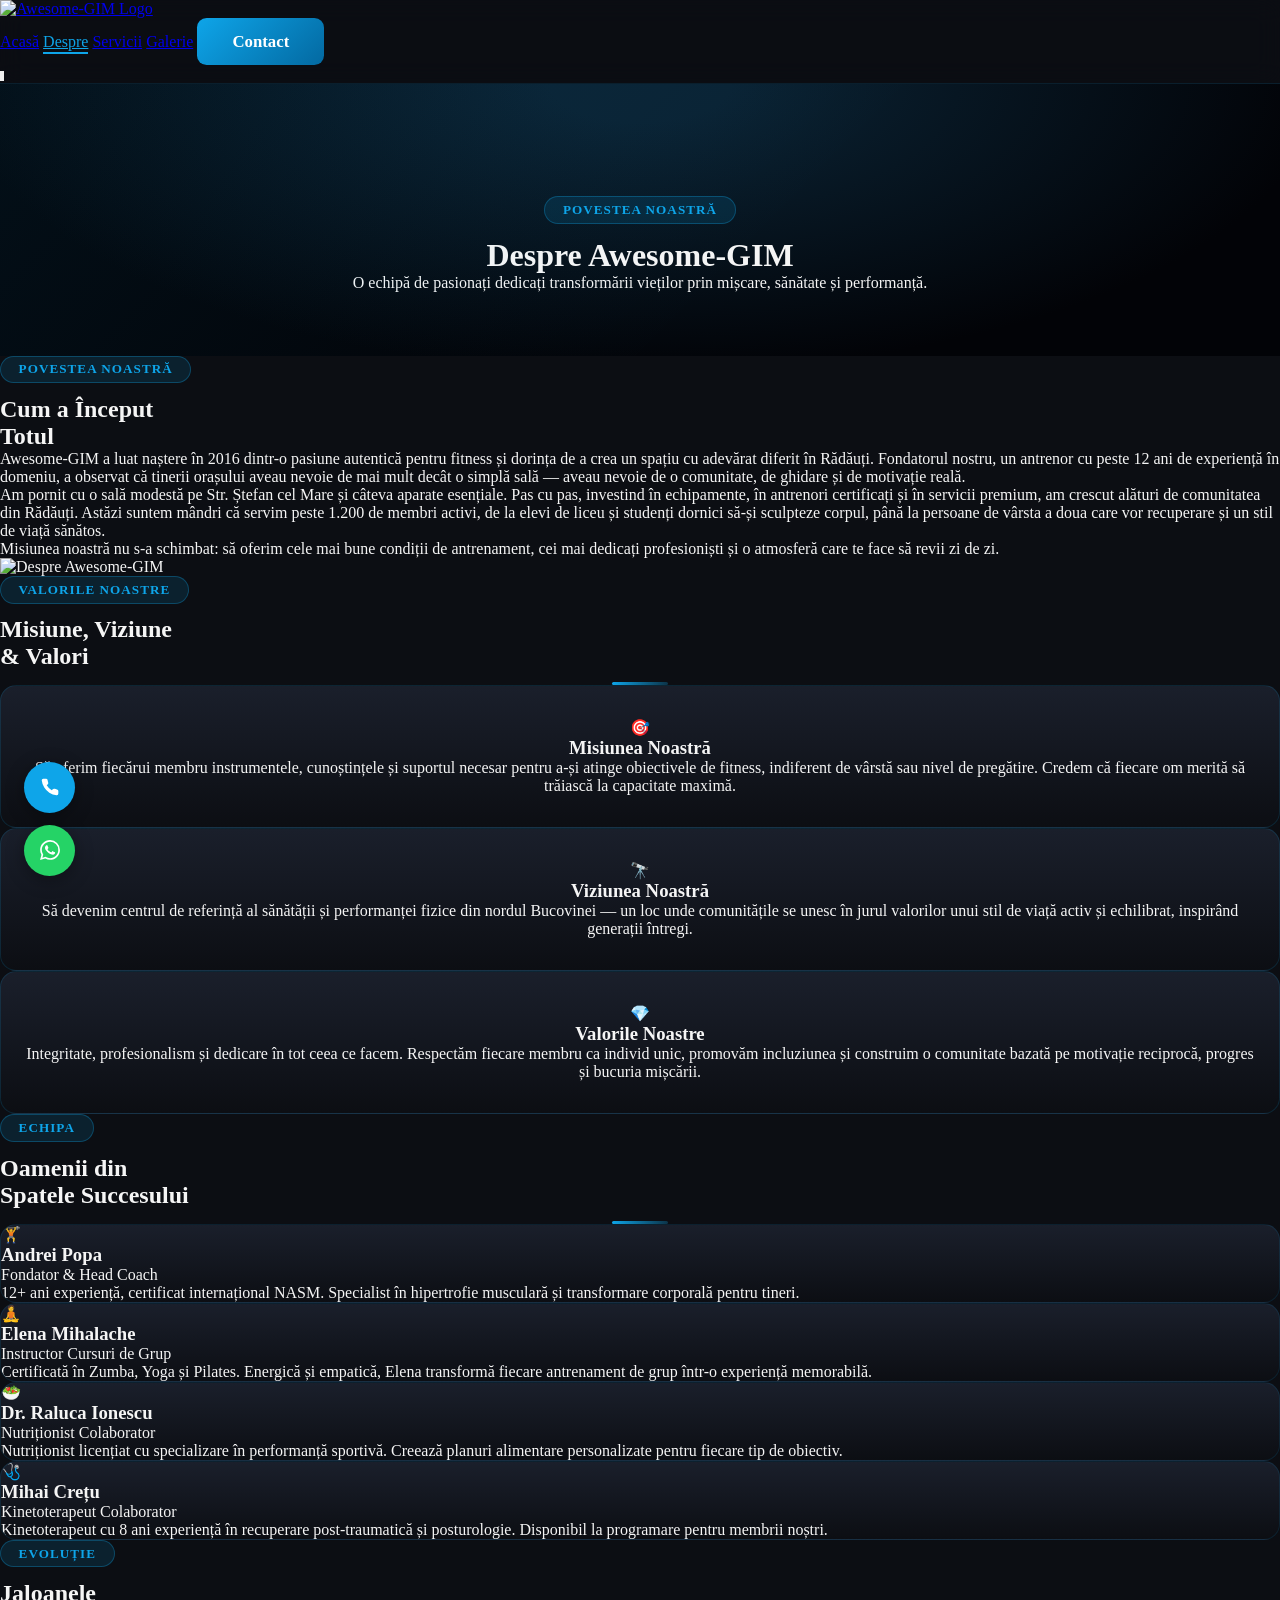
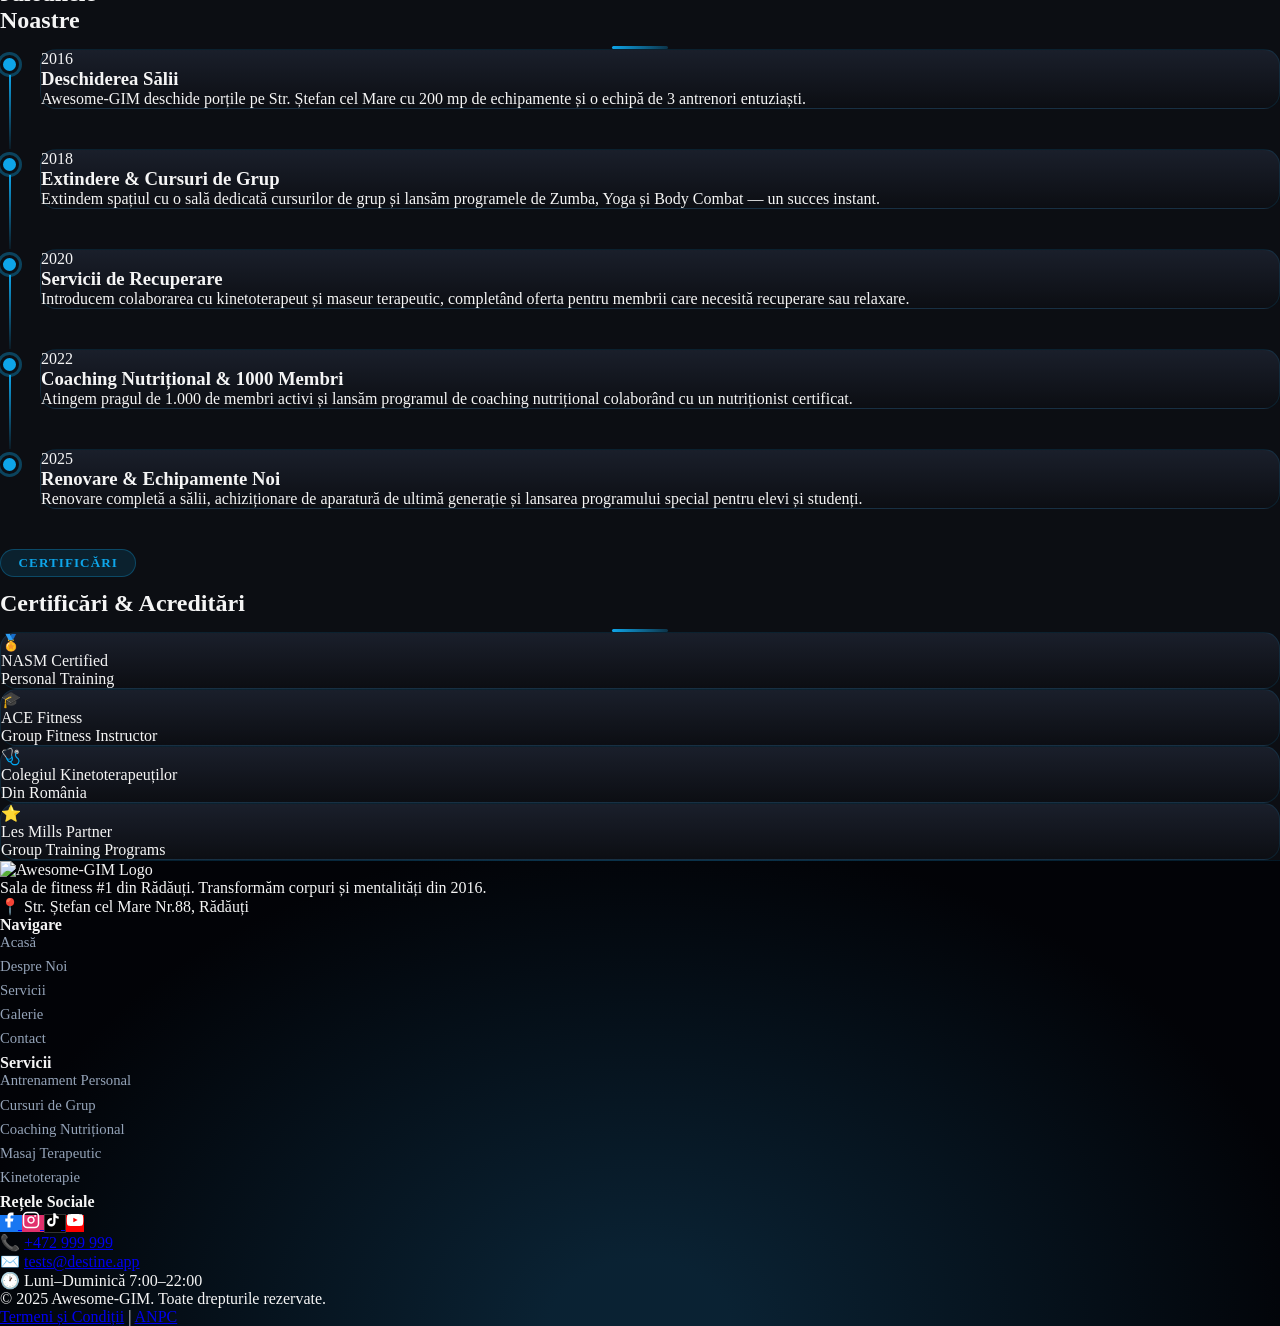
==== about.html @ e0ace4b9 "🚀 Site inițial generat de SiteForge" ====
<!DOCTYPE html>
<html lang="ro">
<head>
  <meta charset="UTF-8" />
  <meta name="viewport" content="width=device-width, initial-scale=1.0" />
  <title>Despre Noi | Awesome-GIM</title>
  <meta name="description" content="Descoperă povestea Awesome-GIM din Rădăuți — echipa, valorile și misiunea noastră de a transforma viețile prin fitness." />
  <meta property="og:title" content="Despre Noi | Awesome-GIM" />
  <meta property="og:description" content="Descoperă povestea Awesome-GIM din Rădăuți — echipa, valorile și misiunea noastră de a transforma viețile prin fitness." />
  <meta property="og:image" content="https://akiojiswhqnjiuwdciof.supabase.co/storage/v1/object/public/site-images/b75ac7b5-a61c-40fb-83b8-2c3bfa3e91f3/1776778508767.jpg" />
  <meta property="og:type" content="website" />
  <meta name="robots" content="index, follow" />
  <link rel="icon" href="https://akiojiswhqnjiuwdciof.supabase.co/storage/v1/object/public/site-images/ai-b75ac7b5-a61c-40fb-83b8-2c3bfa3e91f3-1776778512224.png" />
  <link rel="stylesheet" href="style.css" />
  <script src="https://cdn.tailwindcss.com"></script>
  <script>
    tailwind.config = {
      theme: {
        extend: {
          colors: {
            primary: "#0EA5E9",
            secondary: "#94A3B8",
            accent: "#0369a1",
            light: "#f5f5f5",
            dark: "#0c0e13",
          },
          backgroundImage: {
            "dark-radial-right": "radial-gradient(at center right, #0a2233 10%, #020307 75%)",
            "dark-radial-left": "radial-gradient(at center left, #0a2233 10%, #020307 75%)",
            "dark-radial-top": "radial-gradient(at top center, #0a2233 10%, #020307 75%)",
            "dark-radial-bottom": "radial-gradient(at bottom center, #0a2233 10%, #020307 75%)",
            "dark-silver-radial": "radial-gradient(at center, #1a1a1a 10%, #2a2a2a 90%)",
            "card-dark": "linear-gradient(180deg, #1a1f2b 0%, #0c0e13 100%)",
            "card-dark-hover": "linear-gradient(180deg, #2a3040 0%, #1a1f2b 100%)",
            "primary-blend": "linear-gradient(135deg, #0EA5E9 0%, #020307 100%)",
            "accent-blend": "linear-gradient(135deg, #0369a1 0%, #000000 100%)",
          },
        },
      },
    };
  </script>
</head>
<body class="bg-dark text-light font-serif">

  <!-- NAVBAR -->
  <nav id="navbar" class="navbar-glass fixed top-0 left-0 right-0 z-50">
    <div class="max-w-7xl mx-auto px-4 sm:px-6 lg:px-8">
      <div class="flex items-center justify-between h-16">
        <a href="index.html" class="flex items-center gap-2">
          <img src="https://akiojiswhqnjiuwdciof.supabase.co/storage/v1/object/public/site-images/ai-b75ac7b5-a61c-40fb-83b8-2c3bfa3e91f3-1776778512224.png" alt="Awesome-GIM Logo" class="h-10 w-auto" />
        </a>
        <div class="hidden md:flex items-center gap-7">
          <a href="index.html" class="nav-link text-light text-sm font-semibold tracking-wide">Acasă</a>
          <a href="about.html" class="nav-link text-light text-sm font-semibold tracking-wide">Despre</a>
          <a href="services.html" class="nav-link text-light text-sm font-semibold tracking-wide">Servicii</a>
          <a href="galerie.html" class="nav-link text-light text-sm font-semibold tracking-wide">Galerie</a>
          <a href="contact.html" class="btn-primary text-sm py-2 px-5">Contact</a>
        </div>
        <button id="hamburger" class="md:hidden flex flex-col justify-center items-center w-9 h-9 gap-1.5 hamburger-lines" aria-label="Meniu" aria-expanded="false">
          <span class="w-6"></span>
          <span class="w-6"></span>
          <span class="w-6"></span>
        </button>
      </div>
    </div>
    <div id="mobile-menu">
      <a href="index.html" class="nav-link">Acasă</a>
      <a href="about.html" class="nav-link">Despre</a>
      <a href="services.html" class="nav-link">Servicii</a>
      <a href="galerie.html" class="nav-link">Galerie</a>
      <a href="contact.html" class="nav-link">Contact</a>
    </div>
  </nav>

  <!-- PAGE HEADER -->
  <div class="page-header">
    <div class="relative z-10">
      <div class="section-badge">Povestea Noastră</div>
      <h1 class="text-4xl md:text-6xl font-bold text-white mt-3 mb-4">Despre <span class="text-primary">Awesome-GIM</span></h1>
      <p class="text-secondary text-lg max-w-2xl mx-auto leading-relaxed">O echipă de pasionați dedicați transformării vieților prin mișcare, sănătate și performanță.</p>
    </div>
  </div>

  <!-- OUR STORY -->
  <section class="py-20 bg-dark-radial-top">
    <div class="max-w-7xl mx-auto px-4">
      <div class="grid md:grid-cols-2 gap-14 items-center">
        <div class="fade-in">
          <div class="section-badge">Povestea Noastră</div>
          <h2 class="text-3xl md:text-4xl font-bold text-white mt-3 mb-6">Cum a Început<br/><span class="text-primary">Totul</span></h2>
          <p class="text-secondary leading-relaxed mb-5">
            Awesome-GIM a luat naștere în 2016 dintr-o pasiune autentică pentru fitness și dorința de a crea un spațiu cu adevărat diferit în Rădăuți. Fondatorul nostru, un antrenor cu peste 12 ani de experiență în domeniu, a observat că tinerii orașului aveau nevoie de mai mult decât o simplă sală — aveau nevoie de o comunitate, de ghidare și de motivație reală.
          </p>
          <p class="text-secondary leading-relaxed mb-5">
            Am pornit cu o sală modestă pe Str. Ștefan cel Mare și câteva aparate esențiale. Pas cu pas, investind în echipamente, în antrenori certificați și în servicii premium, am crescut alături de comunitatea din Rădăuți. Astăzi suntem mândri că servim peste 1.200 de membri activi, de la elevi de liceu și studenți dornici să-și sculpteze corpul, până la persoane de vârsta a doua care vor recuperare și un stil de viață sănătos.
          </p>
          <p class="text-secondary leading-relaxed">
            Misiunea noastră nu s-a schimbat: să oferim cele mai bune condiții de antrenament, cei mai dedicați profesioniști și o atmosferă care te face să revii zi de zi.
          </p>
        </div>
        <div class="fade-in">
          <img src="https://akiojiswhqnjiuwdciof.supabase.co/storage/v1/object/public/site-images/ai-b75ac7b5-a61c-40fb-83b8-2c3bfa3e91f3-1776778518908.png" alt="Despre Awesome-GIM" class="rounded-2xl w-full object-cover shadow-2xl border border-primary/20" style="max-height:480px;object-fit:cover;" />
        </div>
      </div>
    </div>
  </section>

  <!-- MISSION & VALUES -->
  <section class="py-20 bg-dark-radial-bottom">
    <div class="max-w-7xl mx-auto px-4">
      <div class="text-center mb-14 fade-in">
        <div class="section-badge">Valorile Noastre</div>
        <h2 class="text-3xl md:text-4xl font-bold text-white mt-3">Misiune, Viziune<br/><span class="text-primary">& Valori</span></h2>
        <div class="section-divider"></div>
      </div>
      <div class="grid md:grid-cols-3 gap-7">
        <div class="mission-card fade-in">
          <div class="text-5xl mb-4">🎯</div>
          <h3 class="text-primary font-bold text-xl mb-3">Misiunea Noastră</h3>
          <p class="text-secondary text-sm leading-relaxed">Să oferim fiecărui membru instrumentele, cunoștințele și suportul necesar pentru a-și atinge obiectivele de fitness, indiferent de vârstă sau nivel de pregătire. Credem că fiecare om merită să trăiască la capacitate maximă.</p>
        </div>
        <div class="mission-card fade-in">
          <div class="text-5xl mb-4">🔭</div>
          <h3 class="text-primary font-bold text-xl mb-3">Viziunea Noastră</h3>
          <p class="text-secondary text-sm leading-relaxed">Să devenim centrul de referință al sănătății și performanței fizice din nordul Bucovinei — un loc unde comunitățile se unesc în jurul valorilor unui stil de viață activ și echilibrat, inspirând generații întregi.</p>
        </div>
        <div class="mission-card fade-in">
          <div class="text-5xl mb-4">💎</div>
          <h3 class="text-primary font-bold text-xl mb-3">Valorile Noastre</h3>
          <p class="text-secondary text-sm leading-relaxed">Integritate, profesionalism și dedicare în tot ceea ce facem. Respectăm fiecare membru ca individ unic, promovăm incluziunea și construim o comunitate bazată pe motivație reciprocă, progres și bucuria mișcării.</p>
        </div>
      </div>
    </div>
  </section>

  <!-- TEAM -->
  <section class="py-20 bg-dark-radial-top">
    <div class="max-w-7xl mx-auto px-4">
      <div class="text-center mb-14 fade-in">
        <div class="section-badge">Echipa</div>
        <h2 class="text-3xl md:text-4xl font-bold text-white mt-3">Oamenii din<br/><span class="text-primary">Spatele Succesului</span></h2>
        <div class="section-divider"></div>
      </div>
      <div class="grid grid-cols-1 sm:grid-cols-2 lg:grid-cols-4 gap-7">
        <div class="team-card fade-in">
          <div class="h-48 bg-primary-blend flex items-center justify-center text-6xl">🏋️</div>
          <div class="p-5">
            <h3 class="text-white font-bold text-lg mb-1">Andrei Popa</h3>
            <p class="text-primary text-xs font-semibold uppercase tracking-wider mb-3">Fondator & Head Coach</p>
            <p class="text-secondary text-sm leading-relaxed">12+ ani experiență, certificat internațional NASM. Specialist în hipertrofie musculară și transformare corporală pentru tineri.</p>
          </div>
        </div>
        <div class="team-card fade-in">
          <div class="h-48 bg-accent-blend flex items-center justify-center text-6xl">🧘</div>
          <div class="p-5">
            <h3 class="text-white font-bold text-lg mb-1">Elena Mihalache</h3>
            <p class="text-primary text-xs font-semibold uppercase tracking-wider mb-3">Instructor Cursuri de Grup</p>
            <p class="text-secondary text-sm leading-relaxed">Certificată în Zumba, Yoga și Pilates. Energică și empatică, Elena transformă fiecare antrenament de grup într-o experiență memorabilă.</p>
          </div>
        </div>
        <div class="team-card fade-in">
          <div class="h-48 bg-primary-blend flex items-center justify-center text-6xl">🥗</div>
          <div class="p-5">
            <h3 class="text-white font-bold text-lg mb-1">Dr. Raluca Ionescu</h3>
            <p class="text-primary text-xs font-semibold uppercase tracking-wider mb-3">Nutriționist Colaborator</p>
            <p class="text-secondary text-sm leading-relaxed">Nutriționist licențiat cu specializare în performanță sportivă. Creează planuri alimentare personalizate pentru fiecare tip de obiectiv.</p>
          </div>
        </div>
        <div class="team-card fade-in">
          <div class="h-48 bg-accent-blend flex items-center justify-center text-6xl">🩺</div>
          <div class="p-5">
            <h3 class="text-white font-bold text-lg mb-1">Mihai Crețu</h3>
            <p class="text-primary text-xs font-semibold uppercase tracking-wider mb-3">Kinetoterapeut Colaborator</p>
            <p class="text-secondary text-sm leading-relaxed">Kinetoterapeut cu 8 ani experiență în recuperare post-traumatică și posturologie. Disponibil la programare pentru membrii noștri.</p>
          </div>
        </div>
      </div>
    </div>
  </section>

  <!-- TIMELINE -->
  <section class="py-20 bg-dark-radial-bottom">
    <div class="max-w-3xl mx-auto px-4">
      <div class="text-center mb-14 fade-in">
        <div class="section-badge">Evoluție</div>
        <h2 class="text-3xl md:text-4xl font-bold text-white mt-3">Jaloanele<br/><span class="text-primary">Noastre</span></h2>
        <div class="section-divider"></div>
      </div>
      <div class="fade-in">
        <div class="timeline-item">
          <div class="timeline-dot"></div>
          <div class="service-card p-5">
            <span class="text-primary font-bold text-sm">2016</span>
            <h3 class="text-white font-bold mt-1 mb-2">Deschiderea Sălii</h3>
            <p class="text-secondary text-sm leading-relaxed">Awesome-GIM deschide porțile pe Str. Ștefan cel Mare cu 200 mp de echipamente și o echipă de 3 antrenori entuziaști.</p>
          </div>
        </div>
        <div class="timeline-item">
          <div class="timeline-dot"></div>
          <div class="service-card p-5">
            <span class="text-primary font-bold text-sm">2018</span>
            <h3 class="text-white font-bold mt-1 mb-2">Extindere & Cursuri de Grup</h3>
            <p class="text-secondary text-sm leading-relaxed">Extindem spațiul cu o sală dedicată cursurilor de grup și lansăm programele de Zumba, Yoga și Body Combat — un succes instant.</p>
          </div>
        </div>
        <div class="timeline-item">
          <div class="timeline-dot"></div>
          <div class="service-card p-5">
            <span class="text-primary font-bold text-sm">2020</span>
            <h3 class="text-white font-bold mt-1 mb-2">Servicii de Recuperare</h3>
            <p class="text-secondary text-sm leading-relaxed">Introducem colaborarea cu kinetoterapeut și maseur terapeutic, completând oferta pentru membrii care necesită recuperare sau relaxare.</p>
          </div>
        </div>
        <div class="timeline-item">
          <div class="timeline-dot"></div>
          <div class="service-card p-5">
            <span class="text-primary font-bold text-sm">2022</span>
            <h3 class="text-white font-bold mt-1 mb-2">Coaching Nutrițional & 1000 Membri</h3>
            <p class="text-secondary text-sm leading-relaxed">Atingem pragul de 1.000 de membri activi și lansăm programul de coaching nutrițional colaborând cu un nutriționist certificat.</p>
          </div>
        </div>
        <div class="timeline-item">
          <div class="timeline-dot"></div>
          <div class="service-card p-5">
            <span class="text-primary font-bold text-sm">2025</span>
            <h3 class="text-white font-bold mt-1 mb-2">Renovare & Echipamente Noi</h3>
            <p class="text-secondary text-sm leading-relaxed">Renovare completă a sălii, achiziționare de aparatură de ultimă generație și lansarea programului special pentru elevi și studenți.</p>
          </div>
        </div>
      </div>
    </div>
  </section>

  <!-- CERTIFICATIONS -->
  <section class="py-16 bg-dark-radial-top">
    <div class="max-w-7xl mx-auto px-4">
      <div class="text-center mb-10 fade-in">
        <div class="section-badge">Certificări</div>
        <h2 class="text-2xl md:text-3xl font-bold text-white mt-3">Certificări & <span class="text-primary">Acreditări</span></h2>
        <div class="section-divider"></div>
      </div>
      <div class="grid grid-cols-2 md:grid-cols-4 gap-5">
        <div class="service-card p-5 text-center fade-in">
          <div class="text-3xl mb-2">🏅</div>
          <p class="text-white font-semibold text-sm">NASM Certified</p>
          <p class="text-secondary text-xs">Personal Training</p>
        </div>
        <div class="service-card p-5 text-center fade-in">
          <div class="text-3xl mb-2">🎓</div>
          <p class="text-white font-semibold text-sm">ACE Fitness</p>
          <p class="text-secondary text-xs">Group Fitness Instructor</p>
        </div>
        <div class="service-card p-5 text-center fade-in">
          <div class="text-3xl mb-2">🩺</div>
          <p class="text-white font-semibold text-sm">Colegiul Kinetoterapeuților</p>
          <p class="text-secondary text-xs">Din România</p>
        </div>
        <div class="service-card p-5 text-center fade-in">
          <div class="text-3xl mb-2">⭐</div>
          <p class="text-white font-semibold text-sm">Les Mills Partner</p>
          <p class="text-secondary text-xs">Group Training Programs</p>
        </div>
      </div>
    </div>
  </section>

  <!-- FOOTER -->
  <footer class="pt-16 pb-6">
    <div class="max-w-7xl mx-auto px-4">
      <div class="grid grid-cols-1 md:grid-cols-4 gap-10 mb-12">
        <div>
          <img src="https://akiojiswhqnjiuwdciof.supabase.co/storage/v1/object/public/site-images/ai-b75ac7b5-a61c-40fb-83b8-2c3bfa3e91f3-1776778512224.png" alt="Awesome-GIM Logo" class="h-10 w-auto mb-4" />
          <p class="text-secondary text-sm leading-relaxed mb-4">Sala de fitness #1 din Rădăuți. Transformăm corpuri și mentalități din 2016.</p>
          <p class="text-secondary text-xs">📍 Str. Ștefan cel Mare Nr.88, Rădăuți</p>
        </div>
        <div>
          <h4 class="text-white font-bold mb-4 text-sm uppercase tracking-wider">Navigare</h4>
          <a href="index.html" class="footer-link">Acasă</a>
          <a href="about.html" class="footer-link">Despre Noi</a>
          <a href="services.html" class="footer-link">Servicii</a>
          <a href="galerie.html" class="footer-link">Galerie</a>
          <a href="contact.html" class="footer-link">Contact</a>
        </div>
        <div>
          <h4 class="text-white font-bold mb-4 text-sm uppercase tracking-wider">Servicii</h4>
          <a href="services.html" class="footer-link">Antrenament Personal</a>
          <a href="services.html" class="footer-link">Cursuri de Grup</a>
          <a href="services.html" class="footer-link">Coaching Nutrițional</a>
          <a href="services.html" class="footer-link">Masaj Terapeutic</a>
          <a href="services.html" class="footer-link">Kinetoterapie</a>
        </div>
        <div>
          <h4 class="text-white font-bold mb-4 text-sm uppercase tracking-wider">Rețele Sociale</h4>
          <div class="flex gap-3 mb-5">
            <a href="https://www.facebook.com/p/%F0%9D%91%B2%F0%9D%91%B3%F0%9D%91%AB-%F0%9D%91%A9%F0%9D%91%AC%F0%9D%91%A8%F0%9D%91%BC%F0%9D%91%BB%F0%9D%92%80-%F0%9D%91%AA%F0%9D%91%B3%F0%9D%91%B0%F0%9D%91%B5%F0%9D%91%B0%F0%9D%91%AA-61584744534607" target="_blank" rel="noopener noreferrer" class="w-9 h-9 rounded-full flex items-center justify-center hover:scale-110 transition-transform" style="background:#1877F2;">
              <svg width="18" height="18" fill="white" viewBox="0 0 24 24"><path d="M18 2h-3a5 5 0 0 0-5 5v3H7v4h3v8h4v-8h3l1-4h-4V7a1 1 0 0 1 1-1h3z"/></svg>
            </a>
            <a href="https://www.instagram.com/kld_beauty_clinic/" target="_blank" rel="noopener noreferrer" class="w-9 h-9 rounded-full flex items-center justify-center hover:scale-110 transition-transform" style="background:#E1306C;">
              <svg width="18" height="18" fill="white" viewBox="0 0 24 24"><rect x="2" y="2" width="20" height="20" rx="5" ry="5" fill="none" stroke="white" stroke-width="2"/><path d="M16 11.37A4 4 0 1 1 12.63 8 4 4 0 0 1 16 11.37z" stroke="white" stroke-width="2" fill="none"/><line x1="17.5" y1="6.5" x2="17.51" y2="6.5" stroke="white" stroke-width="2.5" stroke-linecap="round"/></svg>
            </a>
            <a href="https://tictok.com/" target="_blank" rel="noopener noreferrer" class="w-9 h-9 rounded-full flex items-center justify-center hover:scale-110 transition-transform" style="background:#010101;border:1px solid #333;">
              <svg width="16" height="18" fill="white" viewBox="0 0 24 24"><path d="M19.59 6.69a4.83 4.83 0 0 1-3.77-4.25V2h-3.45v13.67a2.89 2.89 0 0 1-2.88 2.5 2.89 2.89 0 0 1-2.89-2.89 2.89 2.89 0 0 1 2.89-2.89c.28 0 .54.04.79.1V9.01a6.37 6.37 0 0 0-.79-.05 6.34 6.34 0 0 0-6.34 6.34 6.34 6.34 0 0 0 6.34 6.34 6.34 6.34 0 0 0 6.33-6.34V8.69a8.18 8.18 0 0 0 4.78 1.52V6.73a4.85 4.85 0 0 1-1.01-.04z"/></svg>
            </a>
            <a href="https://youtube.com/" target="_blank" rel="noopener noreferrer" class="w-9 h-9 rounded-full flex items-center justify-center hover:scale-110 transition-transform" style="background:#FF0000;">
              <svg width="18" height="18" fill="white" viewBox="0 0 24 24"><path d="M22.54 6.42a2.78 2.78 0 0 0-1.95-1.96C18.88 4 12 4 12 4s-6.88 0-8.59.46A2.78 2.78 0 0 0 1.46 6.42 29 29 0 0 0 1 12a29 29 0 0 0 .46 5.58 2.78 2.78 0 0 0 1.95 1.96C5.12 20 12 20 12 20s6.88 0 8.59-.46a2.78 2.78 0 0 0 1.95-1.96A29 29 0 0 0 23 12a29 29 0 0 0-.46-5.58z"/><polygon points="9.75 15.02 15.5 12 9.75 8.98 9.75 15.02" fill="#FF0000"/></svg>
            </a>
          </div>
          <p class="text-secondary text-xs mb-1">📞 <a href="tel:+472999999" class="hover:text-primary transition-colors">+472 999 999</a></p>
          <p class="text-secondary text-xs mb-1">✉️ <a href="mailto:tests@destine.app" class="hover:text-primary transition-colors">tests@destine.app</a></p>
          <p class="text-secondary text-xs">🕐 Luni–Duminică 7:00–22:00</p>
        </div>
      </div>
      <div class="border-t border-white/10 pt-6 flex flex-col md:flex-row justify-between items-center gap-3">
        <p class="text-secondary text-xs">© 2025 Awesome-GIM. Toate drepturile rezervate.</p>
        <div class="flex gap-5 items-center">
          <a href="termeni.html" class="text-secondary text-xs hover:text-primary transition-colors">Termeni și Condiții</a>
          <span class="text-secondary text-xs">|</span>
          <a href="https://anpc.ro/" target="_blank" rel="noopener noreferrer" class="text-secondary text-xs hover:text-primary transition-colors">ANPC</a>
        </div>
      </div>
    </div>
  </footer>

  <!-- FLOATING BUTTONS -->
  <div class="floating-btns">
    <a href="tel:+472999999" class="float-btn float-btn-phone" aria-label="Sună acum">
      <svg width="20" height="20" fill="white" viewBox="0 0 24 24"><path d="M22 16.92v3a2 2 0 0 1-2.18 2 19.79 19.79 0 0 1-8.63-3.07A19.5 19.5 0 0 1 5.13 12.7a19.79 19.79 0 0 1-3.07-8.67A2 2 0 0 1 4.11 2h3a2 2 0 0 1 2 1.72c.127.96.361 1.903.7 2.81a2 2 0 0 1-.45 2.11L8.09 9.91a16 16 0 0 0 6 6l1.27-1.27a2 2 0 0 1 2.11-.45c.907.339 1.85.573 2.81.7A2 2 0 0 1 22 16.92z"/></svg>
      <span class="float-tooltip">Sună acum</span>
    </a>
    <a href="https://wa.me/472999999" target="_blank" rel="noopener noreferrer" class="float-btn float-btn-whatsapp" aria-label="WhatsApp">
      <svg width="20" height="20" fill="white" viewBox="0 0 24 24"><path d="M17.472 14.382c-.297-.149-1.758-.867-2.03-.967-.273-.099-.471-.148-.67.15-.197.297-.767.966-.94 1.164-.173.199-.347.223-.644.075-.297-.15-1.255-.463-2.39-1.475-.883-.788-1.48-1.761-1.653-2.059-.173-.297-.018-.458.13-.606.134-.133.298-.347.446-.52.149-.174.198-.298.298-.497.099-.198.05-.371-.025-.52-.075-.149-.669-1.612-.916-2.207-.242-.579-.487-.5-.669-.51-.173-.008-.371-.01-.57-.01-.198 0-.52.074-.792.372-.272.297-1.04 1.016-1.04 2.479 0 1.462 1.065 2.875 1.213 3.074.149.198 2.096 3.2 5.077 4.487.709.306 1.262.489 1.694.625.712.227 1.36.195 1.871.118.571-.085 1.758-.719 2.006-1.413.248-.694.248-1.289.173-1.413-.074-.124-.272-.198-.57-.347m-5.421 7.403h-.004a9.87 9.87 0 0 1-5.031-1.378l-.361-.214-3.741.982.998-3.648-.235-.374a9.86 9.86 0 0 1-1.51-5.26c.001-5.45 4.436-9.884 9.888-9.884 2.64 0 5.122 1.03 6.988 2.898a9.825 9.825 0 0 1 2.893 6.994c-.003 5.45-4.437 9.884-9.885 9.884m8.413-18.297A11.815 11.815 0 0 0 12.05 0C5.495 0 .16 5.335.157 11.892c0 2.096.547 4.142 1.588 5.945L.057 24l6.305-1.654a11.882 11.882 0 0 0 5.683 1.448h.005c6.554 0 11.89-5.335 11.893-11.893a11.821 11.821 0 0 0-3.48-8.413z"/></svg>
      <span class="float-tooltip">WhatsApp</span>
    </a>
  </div>

  <button id="back-to-top" aria-label="Înapoi sus">
    <svg width="20" height="20" fill="none" stroke="white" stroke-width="2.5" viewBox="0 0 24 24"><path d="M18 15l-6-6-6 6"/></svg>
  </button>

  <script src="main.js"></script>

<!-- SiteForge Contact Form -->
<script>
(function(){
  var WH="https://n8n.midasplatform.ro/webhook/siteforge-contact";
  var CT="[base64]";
  function init(){
    document.querySelectorAll('form').forEach(function(form){
      if(!form.querySelector('input[type="email"],input[name="email"]'))return;
      if(form.dataset.sfDone)return;
      form.dataset.sfDone='1';
      form.dataset.sfTime=Date.now().toString();
      form.addEventListener('submit',function(e){
        e.preventDefault();
        var fd=new FormData(form),data={submission_time:form.dataset.sfTime||Date.now().toString(),contactToken:CT};
        fd.forEach(function(v,k){data[k]=v;});
        var btn=form.querySelector('button[type="submit"],button:last-of-type');
        var orig=btn?btn.innerHTML:'';
        if(btn){btn.disabled=true;btn.innerHTML='Se trimite...';}
        fetch(WH,{method:'POST',headers:{'Content-Type':'application/json'},body:JSON.stringify(data)})
          .then(function(r){return r.json();})
          .then(function(res){
            if(res.success){
              form.innerHTML='<div style="text-align:center;padding:2rem;color:#10b981;font-size:1.1rem">✓ '+(res.message||'Mesaj trimis!')+'</div>';
            }else{
              if(btn){btn.disabled=false;btn.innerHTML=orig;}
              alert(res.message||'Eroare la trimitere. Încercați din nou.');
            }
          })
          .catch(function(){
            if(btn){btn.disabled=false;btn.innerHTML=orig;}
            alert('Eroare de conexiune. Verificați internetul și încercați din nou.');
          });
      });
    });
  }
  document.readyState==='loading'?document.addEventListener('DOMContentLoaded',init):init();
})();
</script>
</body>
</html>
---- style.css ----
@import url('https://fonts.googleapis.com/css2?family=Georgia&display=swap');

*, *::before, *::after { box-sizing: border-box; margin: 0; padding: 0; }

html { scroll-behavior: smooth; }

body {
  font-family: 'Georgia', serif;
  background-color: #0c0e13;
  color: #f5f5f5;
  overflow-x: hidden;
}

/* Navbar */
#navbar {
  transition: transform 0.35s cubic-bezier(.4,0,.2,1), background 0.3s;
}
#navbar.hidden-nav {
  transform: translateY(-100%);
}
.nav-link {
  position: relative;
  transition: color 0.2s;
}
.nav-link::after {
  content: '';
  position: absolute;
  bottom: -4px;
  left: 0;
  width: 0;
  height: 2px;
  background: #0EA5E9;
  transition: width 0.3s;
}
.nav-link:hover::after,
.nav-link.active::after {
  width: 100%;
}
.nav-link.active {
  color: #0EA5E9;
}

/* Frosted glass navbar */
.navbar-glass {
  background: rgba(12, 14, 19, 0.55);
  backdrop-filter: blur(12px);
  -webkit-backdrop-filter: blur(12px);
  border-bottom: 1px solid rgba(14, 165, 233, 0.12);
}

/* Fade-in animation */
.fade-in {
  opacity: 0;
  transform: translateY(28px);
  transition: opacity 0.7s ease, transform 0.7s ease;
}
.fade-in.visible {
  opacity: 1;
  transform: translateY(0);
}

/* Hero */
.hero-section {
  position: relative;
  min-height: 100vh;
  display: flex;
  align-items: center;
  justify-content: center;
  background-size: cover;
  background-position: center;
  background-repeat: no-repeat;
}
.hero-overlay {
  position: absolute;
  inset: 0;
  background: linear-gradient(135deg, rgba(6,20,35,0.82) 0%, rgba(14,165,233,0.18) 60%, rgba(2,3,7,0.92) 100%);
  z-index: 1;
}
.hero-content {
  position: relative;
  z-index: 2;
}

/* Cards */
.service-card {
  background: linear-gradient(180deg, #1a1f2b 0%, #0c0e13 100%);
  border: 1px solid rgba(14,165,233,0.13);
  border-radius: 1rem;
  transition: transform 0.3s, box-shadow 0.3s, background 0.3s;
}
.service-card:hover {
  background: linear-gradient(180deg, #2a3040 0%, #1a1f2b 100%);
  transform: scale(1.04);
  box-shadow: 0 8px 40px rgba(14,165,233,0.18);
  border-color: rgba(14,165,233,0.4);
}

/* Testimonial cards */
.testimonial-card {
  background: linear-gradient(180deg, #1a1f2b 0%, #0c0e13 100%);
  border: 1px solid rgba(148,163,184,0.13);
  border-radius: 1rem;
  transition: transform 0.3s, box-shadow 0.3s;
}
.testimonial-card:hover {
  transform: translateY(-6px);
  box-shadow: 0 12px 40px rgba(14,165,233,0.15);
}

/* Team cards */
.team-card {
  background: linear-gradient(180deg, #1a1f2b 0%, #0c0e13 100%);
  border: 1px solid rgba(14,165,233,0.12);
  border-radius: 1rem;
  transition: transform 0.3s, box-shadow 0.3s;
  overflow: hidden;
}
.team-card:hover {
  transform: translateY(-6px);
  box-shadow: 0 12px 40px rgba(14,165,233,0.18);
}

/* FAQ Accordion */
.faq-item {
  border: 1px solid rgba(14,165,233,0.18);
  border-radius: 0.75rem;
  overflow: hidden;
  margin-bottom: 0.75rem;
  background: linear-gradient(180deg, #1a1f2b 0%, #0c0e13 100%);
  transition: border-color 0.3s;
}
.faq-item.open {
  border-color: rgba(14,165,233,0.5);
}
.faq-question {
  width: 100%;
  text-align: left;
  padding: 1.1rem 1.4rem;
  font-size: 1.05rem;
  font-weight: 600;
  color: #f5f5f5;
  background: transparent;
  border: none;
  cursor: pointer;
  display: flex;
  justify-content: space-between;
  align-items: center;
  transition: color 0.2s;
}
.faq-question:hover { color: #0EA5E9; }
.faq-question.active { color: #0EA5E9; }
.faq-icon {
  transition: transform 0.35s;
  font-size: 1.3rem;
  line-height: 1;
  color: #0EA5E9;
}
.faq-item.open .faq-icon { transform: rotate(45deg); }
.faq-answer {
  max-height: 0;
  overflow: hidden;
  transition: max-height 0.4s cubic-bezier(.4,0,.2,1), padding 0.3s;
  padding: 0 1.4rem;
  color: #94A3B8;
  line-height: 1.7;
}
.faq-item.open .faq-answer {
  max-height: 400px;
  padding: 0 1.4rem 1.2rem;
}

/* Partners carousel */
.partners-track {
  display: flex;
  gap: 2.5rem;
  animation: scrollLeft 22s linear infinite;
  width: max-content;
}
.partners-track:hover { animation-play-state: paused; }
@keyframes scrollLeft {
  0% { transform: translateX(0); }
  100% { transform: translateX(-50%); }
}
.partner-item {
  background: linear-gradient(180deg, #1a1f2b 0%, #0c0e13 100%);
  border: 1px solid rgba(14,165,233,0.18);
  border-radius: 0.75rem;
  padding: 0.9rem 2rem;
  white-space: nowrap;
  color: #94A3B8;
  font-size: 0.95rem;
  font-weight: 600;
  letter-spacing: 0.04em;
  transition: border-color 0.3s, color 0.3s;
}
.partner-item:hover {
  border-color: #0EA5E9;
  color: #0EA5E9;
}

/* Stats counters */
.stat-card {
  background: linear-gradient(180deg, #1a1f2b 0%, #0c0e13 100%);
  border: 1px solid rgba(14,165,233,0.15);
  border-radius: 1rem;
  padding: 2rem 1.5rem;
  text-align: center;
  transition: transform 0.3s, box-shadow 0.3s;
}
.stat-card:hover {
  transform: scale(1.05);
  box-shadow: 0 8px 30px rgba(14,165,233,0.2);
}
.stat-number {
  font-size: 3rem;
  font-weight: 700;
  color: #0EA5E9;
  line-height: 1.1;
}

/* Timeline */
.timeline-item {
  position: relative;
  padding-left: 2.5rem;
  margin-bottom: 2.5rem;
}
.timeline-item::before {
  content: '';
  position: absolute;
  left: 0.55rem;
  top: 1.6rem;
  bottom: -2.5rem;
  width: 2px;
  background: linear-gradient(to bottom, #0EA5E9, rgba(14,165,233,0.08));
}
.timeline-item:last-child::before { display: none; }
.timeline-dot {
  position: absolute;
  left: 0;
  top: 0.35rem;
  width: 1.2rem;
  height: 1.2rem;
  border-radius: 50%;
  background: #0EA5E9;
  border: 3px solid #0c0e13;
  box-shadow: 0 0 0 3px rgba(14,165,233,0.35);
}

/* Process steps */
.process-step {
  background: linear-gradient(180deg, #1a1f2b 0%, #0c0e13 100%);
  border: 1px solid rgba(14,165,233,0.15);
  border-radius: 1rem;
  padding: 1.8rem 1.4rem;
  text-align: center;
  position: relative;
  transition: transform 0.3s, box-shadow 0.3s, border-color 0.3s;
}
.process-step:hover {
  transform: translateY(-5px);
  box-shadow: 0 8px 30px rgba(14,165,233,0.15);
  border-color: rgba(14,165,233,0.4);
}
.process-number {
  width: 3rem;
  height: 3rem;
  border-radius: 50%;
  background: linear-gradient(135deg, #0EA5E9 0%, #0369a1 100%);
  color: white;
  font-weight: 700;
  font-size: 1.2rem;
  display: flex;
  align-items: center;
  justify-content: center;
  margin: 0 auto 1rem;
}

/* Floating buttons */
.floating-btns {
  position: fixed;
  bottom: 1.5rem;
  left: 1.5rem;
  z-index: 9999;
  display: flex;
  flex-direction: column;
  gap: 0.75rem;
  align-items: center;
}
.float-btn {
  width: 3.2rem;
  height: 3.2rem;
  border-radius: 50%;
  display: flex;
  align-items: center;
  justify-content: center;
  cursor: pointer;
  border: none;
  position: relative;
  text-decoration: none;
  transition: transform 0.25s, box-shadow 0.25s;
  box-shadow: 0 4px 18px rgba(0,0,0,0.35);
}
.float-btn:hover { transform: scale(1.13); }
.float-btn-phone { background: #0EA5E9; }
.float-btn-whatsapp { background: #25D366; }
.float-tooltip {
  position: absolute;
  left: 3.8rem;
  top: 50%;
  transform: translateY(-50%);
  background: rgba(12,14,19,0.92);
  color: #fff;
  font-size: 0.78rem;
  padding: 0.3rem 0.7rem;
  border-radius: 0.4rem;
  white-space: nowrap;
  pointer-events: none;
  opacity: 0;
  transition: opacity 0.2s;
  border: 1px solid rgba(14,165,233,0.2);
}
.float-btn:hover .float-tooltip { opacity: 1; }

/* Back to top */
#back-to-top {
  position: fixed;
  bottom: 1.5rem;
  right: 1.5rem;
  z-index: 9998;
  width: 3rem;
  height: 3rem;
  border-radius: 50%;
  background: linear-gradient(135deg, #0EA5E9 0%, #0369a1 100%);
  color: white;
  border: none;
  cursor: pointer;
  display: flex;
  align-items: center;
  justify-content: center;
  opacity: 0;
  pointer-events: none;
  transition: opacity 0.3s, transform 0.3s;
  box-shadow: 0 4px 18px rgba(14,165,233,0.3);
  font-size: 1.25rem;
}
#back-to-top.visible {
  opacity: 1;
  pointer-events: auto;
}
#back-to-top:hover { transform: scale(1.12); }

/* Mobile menu */
#mobile-menu {
  display: none;
  flex-direction: column;
  gap: 0;
  background: rgba(12,14,19,0.97);
  border-top: 1px solid rgba(14,165,233,0.15);
}
#mobile-menu.open {
  display: flex;
}
#mobile-menu a {
  padding: 0.9rem 1.5rem;
  color: #f5f5f5;
  text-decoration: none;
  font-size: 1rem;
  border-bottom: 1px solid rgba(14,165,233,0.08);
  transition: color 0.2s, background 0.2s;
}
#mobile-menu a:hover, #mobile-menu a.active {
  color: #0EA5E9;
  background: rgba(14,165,233,0.07);
}

/* Contact form */
.form-input {
  width: 100%;
  background: rgba(26,31,43,0.8);
  border: 1px solid rgba(14,165,233,0.25);
  border-radius: 0.6rem;
  padding: 0.85rem 1.1rem;
  color: #f5f5f5;
  font-family: 'Georgia', serif;
  font-size: 1rem;
  outline: none;
  transition: border-color 0.25s, box-shadow 0.25s;
}
.form-input:focus {
  border-color: #0EA5E9;
  box-shadow: 0 0 0 3px rgba(14,165,233,0.18);
}
.form-input::placeholder { color: #64748b; }

/* Gallery grid */
.gallery-item {
  overflow: hidden;
  border-radius: 1rem;
  border: 1px solid rgba(14,165,233,0.13);
  transition: transform 0.3s, box-shadow 0.3s;
}
.gallery-item:hover {
  transform: scale(1.03);
  box-shadow: 0 8px 35px rgba(14,165,233,0.22);
}
.gallery-item img {
  width: 100%;
  height: 100%;
  object-fit: cover;
  display: block;
  transition: transform 0.5s;
}
.gallery-item:hover img { transform: scale(1.08); }

/* Section headers */
.section-badge {
  display: inline-block;
  background: rgba(14,165,233,0.13);
  color: #0EA5E9;
  border: 1px solid rgba(14,165,233,0.3);
  border-radius: 2rem;
  padding: 0.3rem 1.1rem;
  font-size: 0.82rem;
  font-weight: 700;
  letter-spacing: 0.08em;
  text-transform: uppercase;
  margin-bottom: 0.8rem;
}

/* CTA button */
.btn-primary {
  background: linear-gradient(135deg, #0EA5E9 0%, #0369a1 100%);
  color: white;
  border: none;
  padding: 0.85rem 2.2rem;
  border-radius: 0.6rem;
  font-size: 1.05rem;
  font-weight: 700;
  cursor: pointer;
  transition: transform 0.25s, box-shadow 0.25s, opacity 0.25s;
  text-decoration: none;
  display: inline-block;
  font-family: 'Georgia', serif;
}
.btn-primary:hover {
  transform: translateY(-2px);
  box-shadow: 0 8px 25px rgba(14,165,233,0.35);
  opacity: 0.93;
}

.btn-secondary {
  background: transparent;
  color: #0EA5E9;
  border: 2px solid #0EA5E9;
  padding: 0.82rem 2.2rem;
  border-radius: 0.6rem;
  font-size: 1.05rem;
  font-weight: 700;
  cursor: pointer;
  transition: background 0.25s, color 0.25s, transform 0.25s, box-shadow 0.25s;
  text-decoration: none;
  display: inline-block;
  font-family: 'Georgia', serif;
}
.btn-secondary:hover {
  background: rgba(14,165,233,0.12);
  transform: translateY(-2px);
  box-shadow: 0 8px 25px rgba(14,165,233,0.18);
}

/* Footer */
footer {
  background: radial-gradient(at bottom center, #0a2233 10%, #020307 75%);
  border-top: 1px solid rgba(14,165,233,0.12);
}
.footer-link {
  color: #94A3B8;
  text-decoration: none;
  font-size: 0.92rem;
  transition: color 0.2s;
  display: block;
  margin-bottom: 0.45rem;
}
.footer-link:hover { color: #0EA5E9; }

/* Page header */
.page-header {
  background: radial-gradient(at top center, #0a2233 10%, #020307 75%);
  padding: 7rem 1rem 4rem;
  text-align: center;
  position: relative;
  overflow: hidden;
}
.page-header::before {
  content: '';
  position: absolute;
  top: 0; left: 0; right: 0; bottom: 0;
  background: linear-gradient(135deg, rgba(14,165,233,0.08) 0%, transparent 60%);
}

/* Star rating */
.stars { color: #0EA5E9; letter-spacing: 0.1em; font-size: 1.1rem; }

/* Success message */
.success-msg {
  display: none;
  background: linear-gradient(135deg, rgba(14,165,233,0.18) 0%, rgba(3,105,161,0.18) 100%);
  border: 1px solid #0EA5E9;
  border-radius: 0.75rem;
  padding: 1.5rem 2rem;
  text-align: center;
  color: #0EA5E9;
  font-size: 1.1rem;
  font-weight: 600;
}
.success-msg.show { display: block; }

/* Dividers */
.section-divider {
  width: 3.5rem;
  height: 3px;
  background: linear-gradient(90deg, #0EA5E9, rgba(14,165,233,0.25));
  border-radius: 2px;
  margin: 0.75rem auto 0;
}

/* Why cards */
.why-card {
  background: linear-gradient(180deg, #1a1f2b 0%, #0c0e13 100%);
  border: 1px solid rgba(14,165,233,0.13);
  border-radius: 1rem;
  padding: 2rem 1.5rem;
  text-align: center;
  transition: transform 0.3s, box-shadow 0.3s, border-color 0.3s;
}
.why-card:hover {
  transform: translateY(-6px);
  box-shadow: 0 10px 35px rgba(14,165,233,0.18);
  border-color: rgba(14,165,233,0.38);
}

/* Mission cards */
.mission-card {
  background: linear-gradient(180deg, #1a1f2b 0%, #0c0e13 100%);
  border: 1px solid rgba(14,165,233,0.15);
  border-radius: 1rem;
  padding: 2rem 1.5rem;
  text-align: center;
  transition: transform 0.3s, box-shadow 0.3s;
}
.mission-card:hover {
  transform: translateY(-5px);
  box-shadow: 0 10px 30px rgba(14,165,233,0.15);
}

/* Info cards */
.info-card {
  background: linear-gradient(180deg, #1a1f2b 0%, #0c0e13 100%);
  border: 1px solid rgba(14,165,233,0.15);
  border-radius: 1rem;
  padding: 1.8rem 1.5rem;
  display: flex;
  align-items: flex-start;
  gap: 1.2rem;
  transition: transform 0.3s, box-shadow 0.3s, border-color 0.3s;
}
.info-card:hover {
  transform: translateY(-4px);
  box-shadow: 0 8px 28px rgba(14,165,233,0.15);
  border-color: rgba(14,165,233,0.35);
}

/* Responsive utilities */
@media (max-width: 768px) {
  .stat-number { font-size: 2.2rem; }
  .hero-section h1 { font-size: 2.4rem !important; }
}
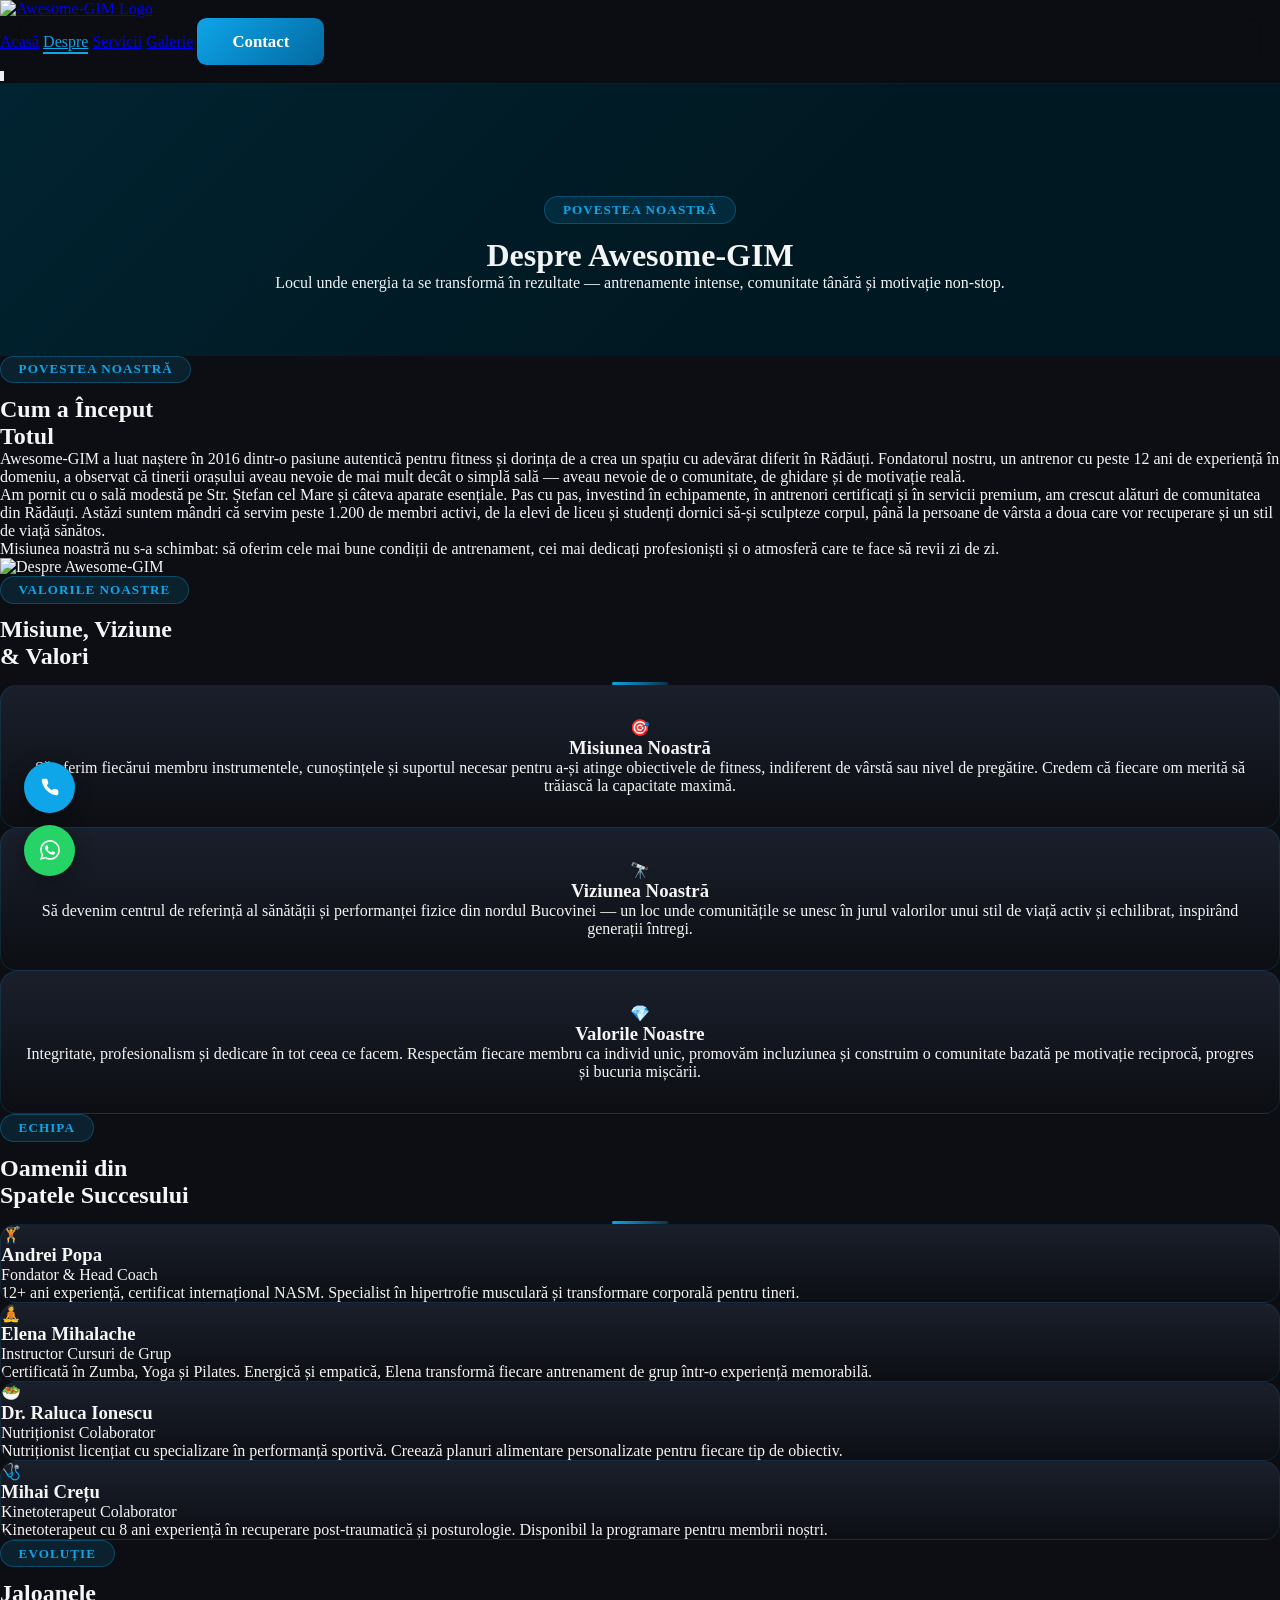
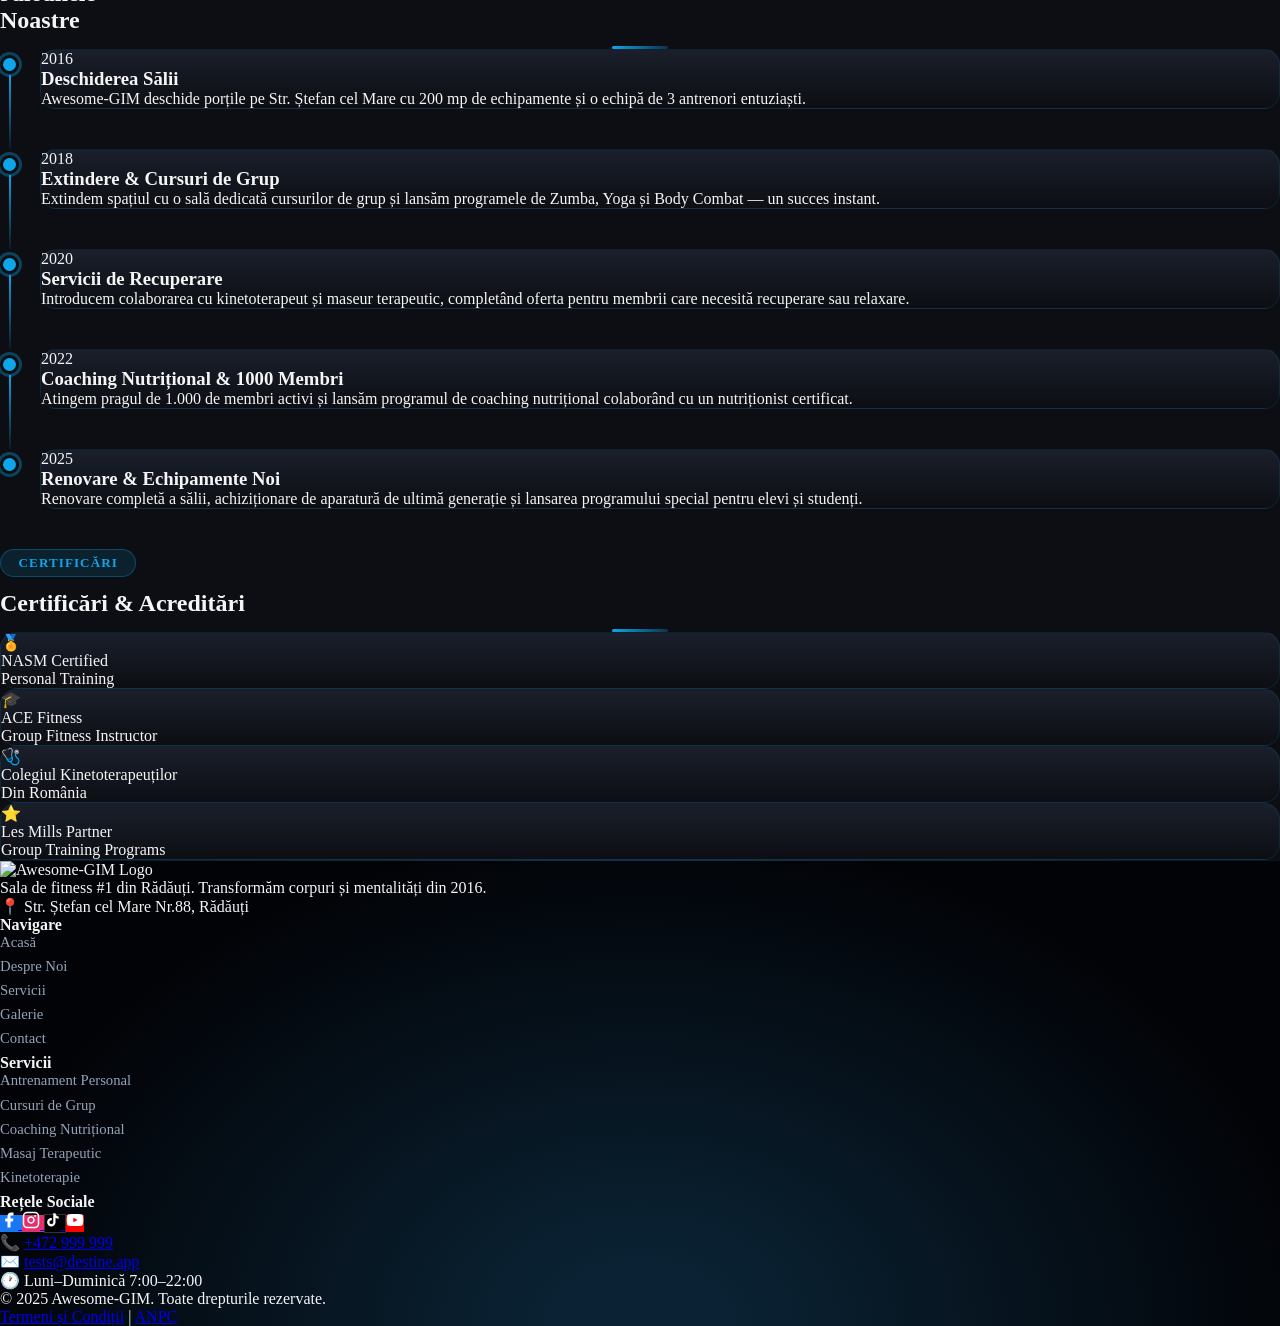
==== commit fa8c1a82: "♻️ Update site — 22.04.2026" ====
--- a/about.html
+++ b/about.html
@@ -73,11 +73,11 @@
   </nav>
 
   <!-- PAGE HEADER -->
-  <div class="page-header">
+  <div class="page-header" style="background-color: #001821; background-image: url('https://www.transparenttextures.com/patterns/diagmonds-light.png');">
     <div class="relative z-10">
       <div class="section-badge">Povestea Noastră</div>
       <h1 class="text-4xl md:text-6xl font-bold text-white mt-3 mb-4">Despre <span class="text-primary">Awesome-GIM</span></h1>
-      <p class="text-secondary text-lg max-w-2xl mx-auto leading-relaxed">O echipă de pasionați dedicați transformării vieților prin mișcare, sănătate și performanță.</p>
+      <p class="text-secondary text-lg max-w-2xl mx-auto leading-relaxed">Locul unde energia ta se transformă în rezultate — antrenamente intense, comunitate tânără și motivație non-stop.</p>
     </div>
   </div>
 
@@ -344,6 +344,188 @@
 (function(){
   var WH="https://n8n.midasplatform.ro/webhook/siteforge-contact";
   var CT="[base64]";
+  function init(){
+    document.querySelectorAll('form').forEach(function(form){
+      if(!form.querySelector('input[type="email"],input[name="email"]'))return;
+      if(form.dataset.sfDone)return;
+      form.dataset.sfDone='1';
+      form.dataset.sfTime=Date.now().toString();
+      form.addEventListener('submit',function(e){
+        e.preventDefault();
+        var fd=new FormData(form),data={submission_time:form.dataset.sfTime||Date.now().toString(),contactToken:CT};
+        fd.forEach(function(v,k){data[k]=v;});
+        // Fallback: collect by input type when name attributes are missing
+        if(!data.name){var ni=form.querySelector('input[name*="name"],input[name*="num"],input[type="text"]');if(ni&&ni.value.trim())data.name=ni.value.trim();}
+        if(!data.email){var ei=form.querySelector('input[type="email"]');if(ei&&ei.value.trim())data.email=ei.value.trim();}
+        if(!data.phone&&!data.telefon){var pi=form.querySelector('input[type="tel"]');if(pi&&pi.value.trim())data.phone=pi.value.trim();}
+        if(!data.message&&!data.mesaj){var ta=form.querySelector('textarea');if(ta&&ta.value.trim())data.message=ta.value.trim();}
+        var btn=form.querySelector('button[type="submit"],button:last-of-type');
+        var orig=btn?btn.innerHTML:'';
+        if(btn){btn.disabled=true;btn.innerHTML='Se trimite...';}
+        fetch(WH,{method:'POST',headers:{'Content-Type':'application/json'},body:JSON.stringify(data)})
+          .then(function(r){return r.json();})
+          .then(function(res){
+            if(res.success){
+              form.innerHTML='<div style="text-align:center;padding:2rem;color:#10b981;font-size:1.1rem">✓ '+(res.message||'Mesaj trimis!')+'</div>';
+            }else{
+              if(btn){btn.disabled=false;btn.innerHTML=orig;}
+              alert(res.message||'Eroare la trimitere. Încercați din nou.');
+            }
+          })
+          .catch(function(){
+            if(btn){btn.disabled=false;btn.innerHTML=orig;}
+            alert('Eroare de conexiune. Verificați internetul și încercați din nou.');
+          });
+      });
+    });
+  }
+  document.readyState==='loading'?document.addEventListener('DOMContentLoaded',init):init();
+})();
+</script>
+
+<!-- SiteForge Contact Form -->
+<script>
+(function(){
+  var WH="https://n8n.midasplatform.ro/webhook/siteforge-contact";
+  var CT="[base64]";
+  var WK="Midassiteforge1984!";
+  function init(){
+    document.querySelectorAll('form').forEach(function(form){
+      if(!form.querySelector('input[type="email"],input[name="email"]'))return;
+      if(form.dataset.sfDone)return;
+      form.dataset.sfDone='1';
+      form.dataset.sfTime=Date.now().toString();
+      form.addEventListener('submit',function(e){
+        e.preventDefault();
+        var fd=new FormData(form),data={submission_time:form.dataset.sfTime||Date.now().toString(),contactToken:CT};
+        fd.forEach(function(v,k){data[k]=v;});
+        // Fallback: collect by input type when name attributes are missing
+        if(!data.name){var ni=form.querySelector('input[name*="name"],input[name*="num"],input[type="text"]');if(ni&&ni.value.trim())data.name=ni.value.trim();}
+        if(!data.email){var ei=form.querySelector('input[type="email"]');if(ei&&ei.value.trim())data.email=ei.value.trim();}
+        if(!data.phone&&!data.telefon){var pi=form.querySelector('input[type="tel"]');if(pi&&pi.value.trim())data.phone=pi.value.trim();}
+        if(!data.message&&!data.mesaj){var ta=form.querySelector('textarea');if(ta&&ta.value.trim())data.message=ta.value.trim();}
+        var btn=form.querySelector('button[type="submit"],button:last-of-type');
+        var orig=btn?btn.innerHTML:'';
+        if(btn){btn.disabled=true;btn.innerHTML='Se trimite...';}
+        var headers={'Content-Type':'application/json'};
+        if(WK) headers['X-Webhook-Key']=WK;
+        fetch(WH,{method:'POST',headers:headers,body:JSON.stringify(data)})
+          .then(function(r){return r.json();})
+          .then(function(res){
+            if(res.success){
+              form.innerHTML='<div style="text-align:center;padding:2rem;color:#10b981;font-size:1.1rem">✓ '+(res.message||'Mesaj trimis!')+'</div>';
+            }else{
+              if(btn){btn.disabled=false;btn.innerHTML=orig;}
+              alert(res.message||'Eroare la trimitere. Încercați din nou.');
+            }
+          })
+          .catch(function(){
+            if(btn){btn.disabled=false;btn.innerHTML=orig;}
+            alert('Eroare de conexiune. Verificați internetul și încercați din nou.');
+          });
+      });
+    });
+  }
+  document.readyState==='loading'?document.addEventListener('DOMContentLoaded',init):init();
+})();
+</script>
+
+<!-- SiteForge Contact Form -->
+<script>
+(function(){
+  var WH="https://n8n.midasplatform.ro/webhook/siteforge-contact";
+  var CT="[base64]";
+  var WK="Midassiteforge1984!";
+  function init(){
+    document.querySelectorAll('form').forEach(function(form){
+      if(!form.querySelector('input[type="email"],input[name="email"]'))return;
+      if(form.dataset.sfDone)return;
+      form.dataset.sfDone='1';
+      form.dataset.sfTime=Date.now().toString();
+      form.addEventListener('submit',function(e){
+        e.preventDefault();
+        var fd=new FormData(form),data={submission_time:form.dataset.sfTime||Date.now().toString(),contactToken:CT};
+        fd.forEach(function(v,k){data[k]=v;});
+        // Fallback: collect by input type when name attributes are missing
+        if(!data.name){var ni=form.querySelector('input[name*="name"],input[name*="num"],input[type="text"]');if(ni&&ni.value.trim())data.name=ni.value.trim();}
+        if(!data.email){var ei=form.querySelector('input[type="email"]');if(ei&&ei.value.trim())data.email=ei.value.trim();}
+        if(!data.phone&&!data.telefon){var pi=form.querySelector('input[type="tel"]');if(pi&&pi.value.trim())data.phone=pi.value.trim();}
+        if(!data.message&&!data.mesaj){var ta=form.querySelector('textarea');if(ta&&ta.value.trim())data.message=ta.value.trim();}
+        var btn=form.querySelector('button[type="submit"],button:last-of-type');
+        var orig=btn?btn.innerHTML:'';
+        if(btn){btn.disabled=true;btn.innerHTML='Se trimite...';}
+        var headers={'Content-Type':'application/json'};
+        if(WK) headers['X-Webhook-Key']=WK;
+        fetch(WH,{method:'POST',headers:headers,body:JSON.stringify(data)})
+          .then(function(r){return r.json();})
+          .then(function(res){
+            if(res.success){
+              form.innerHTML='<div style="text-align:center;padding:2rem;color:#10b981;font-size:1.1rem">✓ '+(res.message||'Mesaj trimis!')+'</div>';
+            }else{
+              if(btn){btn.disabled=false;btn.innerHTML=orig;}
+              alert(res.message||'Eroare la trimitere. Încercați din nou.');
+            }
+          })
+          .catch(function(){
+            if(btn){btn.disabled=false;btn.innerHTML=orig;}
+            alert('Eroare de conexiune. Verificați internetul și încercați din nou.');
+          });
+      });
+    });
+  }
+  document.readyState==='loading'?document.addEventListener('DOMContentLoaded',init):init();
+})();
+</script>
+
+<!-- SiteForge Contact Form -->
+<script>
+(function(){
+  var WH="https://n8n.midasplatform.ro/webhook/siteforge-contact";
+  var CT="[base64]";
+  function init(){
+    document.querySelectorAll('form').forEach(function(form){
+      if(!form.querySelector('input[type="email"],input[name="email"]'))return;
+      if(form.dataset.sfDone)return;
+      form.dataset.sfDone='1';
+      form.dataset.sfTime=Date.now().toString();
+      form.addEventListener('submit',function(e){
+        e.preventDefault();
+        var fd=new FormData(form),data={submission_time:form.dataset.sfTime||Date.now().toString(),contactToken:CT};
+        fd.forEach(function(v,k){data[k]=v;});
+        // Fallback: collect by input type when name attributes are missing
+        if(!data.name){var ni=form.querySelector('input[name*="name"],input[name*="num"],input[type="text"]');if(ni&&ni.value.trim())data.name=ni.value.trim();}
+        if(!data.email){var ei=form.querySelector('input[type="email"]');if(ei&&ei.value.trim())data.email=ei.value.trim();}
+        if(!data.phone&&!data.telefon){var pi=form.querySelector('input[type="tel"]');if(pi&&pi.value.trim())data.phone=pi.value.trim();}
+        if(!data.message&&!data.mesaj){var ta=form.querySelector('textarea');if(ta&&ta.value.trim())data.message=ta.value.trim();}
+        var btn=form.querySelector('button[type="submit"],button:last-of-type');
+        var orig=btn?btn.innerHTML:'';
+        if(btn){btn.disabled=true;btn.innerHTML='Se trimite...';}
+        fetch(WH,{method:'POST',headers:{'Content-Type':'application/json'},body:JSON.stringify(data)})
+          .then(function(r){return r.json();})
+          .then(function(res){
+            if(res.success){
+              form.innerHTML='<div style="text-align:center;padding:2rem;color:#10b981;font-size:1.1rem">✓ '+(res.message||'Mesaj trimis!')+'</div>';
+            }else{
+              if(btn){btn.disabled=false;btn.innerHTML=orig;}
+              alert(res.message||'Eroare la trimitere. Încercați din nou.');
+            }
+          })
+          .catch(function(){
+            if(btn){btn.disabled=false;btn.innerHTML=orig;}
+            alert('Eroare de conexiune. Verificați internetul și încercați din nou.');
+          });
+      });
+    });
+  }
+  document.readyState==='loading'?document.addEventListener('DOMContentLoaded',init):init();
+})();
+</script>
+
+<!-- SiteForge Contact Form -->
+<script>
+(function(){
+  var WH="https://n8n.midasplatform.ro/webhook/siteforge-contact";
+  var CT="[base64]";
   function init(){
     document.querySelectorAll('form').forEach(function(form){
       if(!form.querySelector('input[type="email"],input[name="email"]'))return;
@@ -377,5 +559,93 @@
   document.readyState==='loading'?document.addEventListener('DOMContentLoaded',init):init();
 })();
 </script>
+
+<!-- SiteForge Contact Form -->
+<script>
+(function(){
+  var WH="https://n8n.midasplatform.ro/webhook/siteforge-contact";
+  var CT="[base64]";
+  function init(){
+    document.querySelectorAll('form').forEach(function(form){
+      if(!form.querySelector('input[type="email"],input[name="email"]'))return;
+      if(form.dataset.sfDone)return;
+      form.dataset.sfDone='1';
+      form.dataset.sfTime=Date.now().toString();
+      form.addEventListener('submit',function(e){
+        e.preventDefault();
+        var fd=new FormData(form),data={submission_time:form.dataset.sfTime||Date.now().toString(),contactToken:CT};
+        fd.forEach(function(v,k){data[k]=v;});
+        // Fallback: collect by input type when name attributes are missing
+        if(!data.name){var ni=form.querySelector('input[name*="name"],input[name*="num"],input[type="text"]');if(ni&&ni.value.trim())data.name=ni.value.trim();}
+        if(!data.email){var ei=form.querySelector('input[type="email"]');if(ei&&ei.value.trim())data.email=ei.value.trim();}
+        if(!data.phone&&!data.telefon){var pi=form.querySelector('input[type="tel"]');if(pi&&pi.value.trim())data.phone=pi.value.trim();}
+        if(!data.message&&!data.mesaj){var ta=form.querySelector('textarea');if(ta&&ta.value.trim())data.message=ta.value.trim();}
+        var btn=form.querySelector('button[type="submit"],button:last-of-type');
+        var orig=btn?btn.innerHTML:'';
+        if(btn){btn.disabled=true;btn.innerHTML='Se trimite...';}
+        fetch(WH,{method:'POST',headers:{'Content-Type':'application/json'},body:JSON.stringify(data)})
+          .then(function(r){return r.json();})
+          .then(function(res){
+            if(res.success){
+              form.innerHTML='<div style="text-align:center;padding:2rem;color:#10b981;font-size:1.1rem">✓ '+(res.message||'Mesaj trimis!')+'</div>';
+            }else{
+              if(btn){btn.disabled=false;btn.innerHTML=orig;}
+              alert(res.message||'Eroare la trimitere. Încercați din nou.');
+            }
+          })
+          .catch(function(){
+            if(btn){btn.disabled=false;btn.innerHTML=orig;}
+            alert('Eroare de conexiune. Verificați internetul și încercați din nou.');
+          });
+      });
+    });
+  }
+  document.readyState==='loading'?document.addEventListener('DOMContentLoaded',init):init();
+})();
+</script>
+
+<!-- SiteForge Contact Form -->
+<script>
+(function(){
+  var WH="https://n8n.midasplatform.ro/webhook/siteforge-contact";
+  var CT="[base64]";
+  function init(){
+    document.querySelectorAll('form').forEach(function(form){
+      if(!form.querySelector('input[type="email"],input[name="email"]'))return;
+      if(form.dataset.sfDone)return;
+      form.dataset.sfDone='1';
+      form.dataset.sfTime=Date.now().toString();
+      form.addEventListener('submit',function(e){
+        e.preventDefault();
+        var fd=new FormData(form),data={submission_time:form.dataset.sfTime||Date.now().toString(),contactToken:CT};
+        fd.forEach(function(v,k){data[k]=v;});
+        // Fallback: collect by input type when name attributes are missing
+        if(!data.name){var ni=form.querySelector('input[name*="name"],input[name*="num"],input[type="text"]');if(ni&&ni.value.trim())data.name=ni.value.trim();}
+        if(!data.email){var ei=form.querySelector('input[type="email"]');if(ei&&ei.value.trim())data.email=ei.value.trim();}
+        if(!data.phone&&!data.telefon){var pi=form.querySelector('input[type="tel"]');if(pi&&pi.value.trim())data.phone=pi.value.trim();}
+        if(!data.message&&!data.mesaj){var ta=form.querySelector('textarea');if(ta&&ta.value.trim())data.message=ta.value.trim();}
+        var btn=form.querySelector('button[type="submit"],button:last-of-type');
+        var orig=btn?btn.innerHTML:'';
+        if(btn){btn.disabled=true;btn.innerHTML='Se trimite...';}
+        fetch(WH,{method:'POST',headers:{'Content-Type':'application/json'},body:JSON.stringify(data)})
+          .then(function(r){return r.json();})
+          .then(function(res){
+            if(res.success){
+              form.innerHTML='<div style="text-align:center;padding:2rem;color:#10b981;font-size:1.1rem">✓ '+(res.message||'Mesaj trimis!')+'</div>';
+            }else{
+              if(btn){btn.disabled=false;btn.innerHTML=orig;}
+              alert(res.message||'Eroare la trimitere. Încercați din nou.');
+            }
+          })
+          .catch(function(){
+            if(btn){btn.disabled=false;btn.innerHTML=orig;}
+            alert('Eroare de conexiune. Verificați internetul și încercați din nou.');
+          });
+      });
+    });
+  }
+  document.readyState==='loading'?document.addEventListener('DOMContentLoaded',init):init();
+})();
+</script>
 </body>
 </html>
